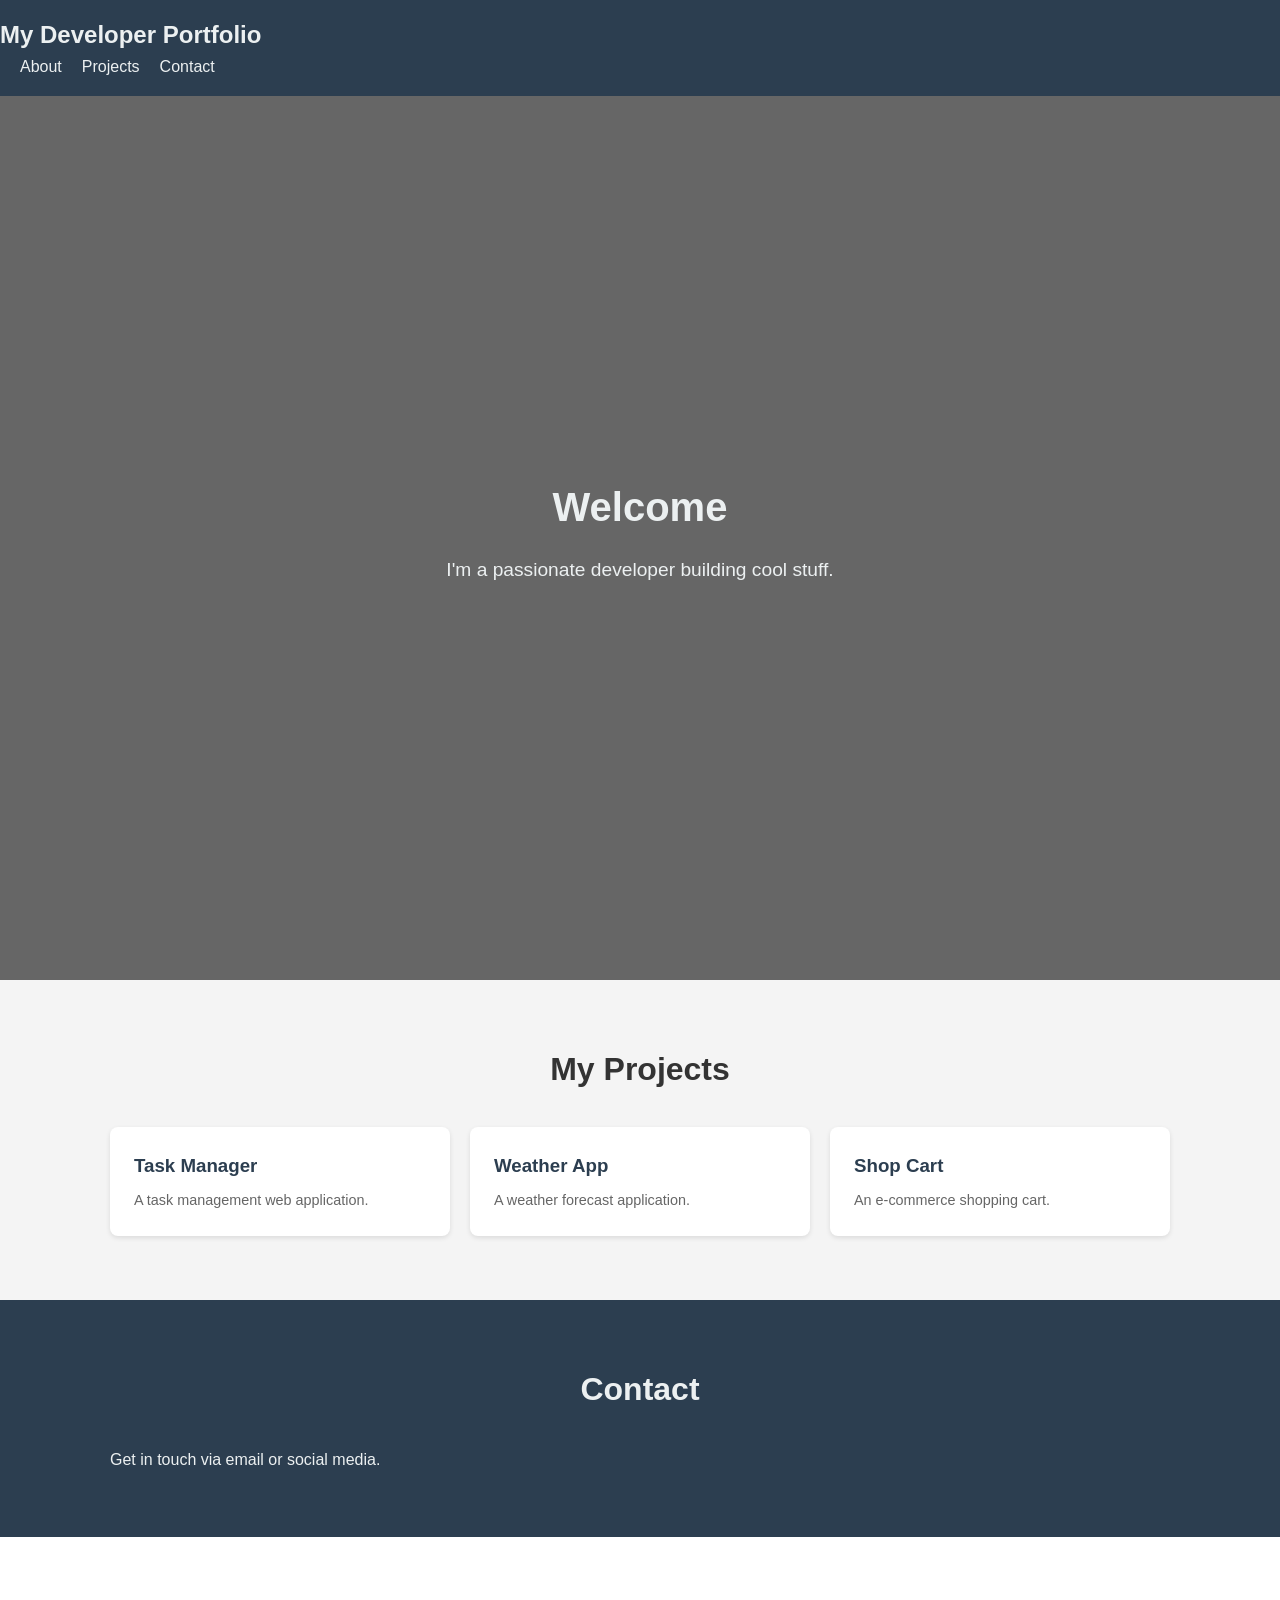
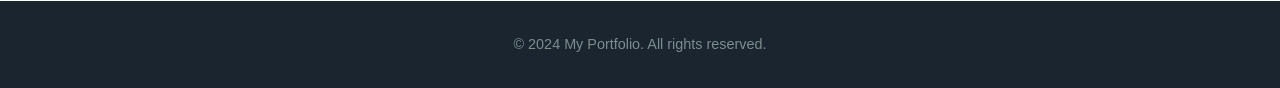
==== 01-dev-portfolio/index.html @ cc92d521 "Add files via upload" ====
<!DOCTYPE html>
<html lang="en">
<head>
    <meta charset="UTF-8">
    <meta name="viewport" content="width=device-width, initial-scale=1.0">
    <title>Dev Portfolio</title>
    <link rel="stylesheet" href="style.css">
</head>
<body>
    <header>
        <h1>My Developer Portfolio</h1>
        <nav>
            <ul>
                <li><a href="#about">About</a></li>
                <li><a href="#projects">Projects</a></li>
                <li><a href="#contact">Contact</a></li>
            </ul>
        </nav>
    </header>

    <section id="about" class="hero">
        <div class="container">
            <h2>Welcome</h2>
            <p>I'm a passionate developer building cool stuff.</p>
        </div>
    </section>

    <section id="projects" class="projects">
        <div class="container">
            <h2>My Projects</h2>
            <div class="project-grid">
                <div class="project-card">
                    <h3>Task Manager</h3>
                    <p>A task management web application.</p>
                </div>
                <div class="project-card">
                    <h3>Weather App</h3>
                    <p>A weather forecast application.</p>
                </div>
                <div class="project-card">
                    <h3>Shop Cart</h3>
                    <p>An e-commerce shopping cart.</p>
                </div>
            </div>
        </div>
    </section>

    <section id="contact" class="contact">
        <div class="container">
            <h2>Contact</h2>
            <p>Get in touch via email or social media.</p>
        </div>
    </section>

    <footer>
        <p>&copy; 2024 My Portfolio. All rights reserved.</p>
    </footer>

    <script src="app.js"></script>
</body>
</html>
---- 01-dev-portfolio/style.css ----
* {
    box-sizing: border-box;
    margin: 0;
    padding: 0;
}

body {
    font-family: 'Segoe UI', Tahoma, Geneva, Verdana, sans-serif;
    line-height: 1.6;
    color: #333;
}

header {
    background: #2c3e50;
    color: #ecf0f1;
    padding: 1rem 0;
    position: fixed;
    width: 100%;
    top: 0;
    z-index: 100;
}

header .container {
    max-width: 1100px;
    margin: 0 auto;
    padding: 0 20px;
    display: flex;
    justify-content: space-between;
    align-items: center;
}

header h1 {
    font-size: 1.5rem;
}

header nav ul {
    display: flex;
    list-style: none;
}

header nav ul li {
    margin-left: 20px;
}

header nav ul li a {
    color: #ecf0f1;
    text-decoration: none;
    transition: color 0.3s;
}

header nav ul li a:hover {
    color: #3498db;
}

.hero {
    min-height: 100vh;
    background: linear-gradient(rgba(0,0,0,0.6), rgba(0,0,0,0.6)), url('https://images.unsplash.com/photo-1558655146-9df9e7002f0e') no-repeat center center/cover;
    display: flex;
    align-items: center;
    justify-content: center;
    text-align: center;
    color: #ecf0f1;
    margin-top: 80px;
}

.hero .container h2 {
    font-size: 2.5rem;
    margin-bottom: 1rem;
}

.hero .container p {
    font-size: 1.2rem;
    max-width: 600px;
    margin: 0 auto;
}

.projects {
    padding: 4rem 0;
    background: #f4f4f4;
}

.projects .container {
    max-width: 1100px;
    margin: 0 auto;
    padding: 0 20px;
}

.projects h2 {
    text-align: center;
    margin-bottom: 2rem;
    font-size: 2rem;
}

.project-grid {
    display: grid;
    grid-template-columns: repeat(auto-fit, minmax(300px, 1fr));
    gap: 20px;
    max-width: 1100px;
    margin: 0 auto;
}

.project-card {
    background: white;
    padding: 1.5rem;
    border-radius: 8px;
    box-shadow: 0 2px 5px rgba(0,0,0,0.1);
    transition: transform 0.3s;
}

.project-card:hover {
    transform: translateY(-5px);
}

.project-card h3 {
    margin-bottom: 0.5rem;
    color: #2c3e50;
}

.project-card p {
    color: #666;
    font-size: 0.9rem;
}

.contact {
    padding: 4rem 0;
    background: #2c3e50;
    color: #ecf0f1;
}

.contact .container {
    max-width: 1100px;
    margin: 0 auto;
    padding: 0 20px;
}

.contact h2 {
    text-align: center;
    margin-bottom: 2rem;
    font-size: 2rem;
}

footer {
    padding: 2rem 0;
    text-align: center;
    background: #1a252f;
    color: #7f8c8d;
    margin-top: 4rem;
}

footer p {
    font-size: 0.9rem;
}
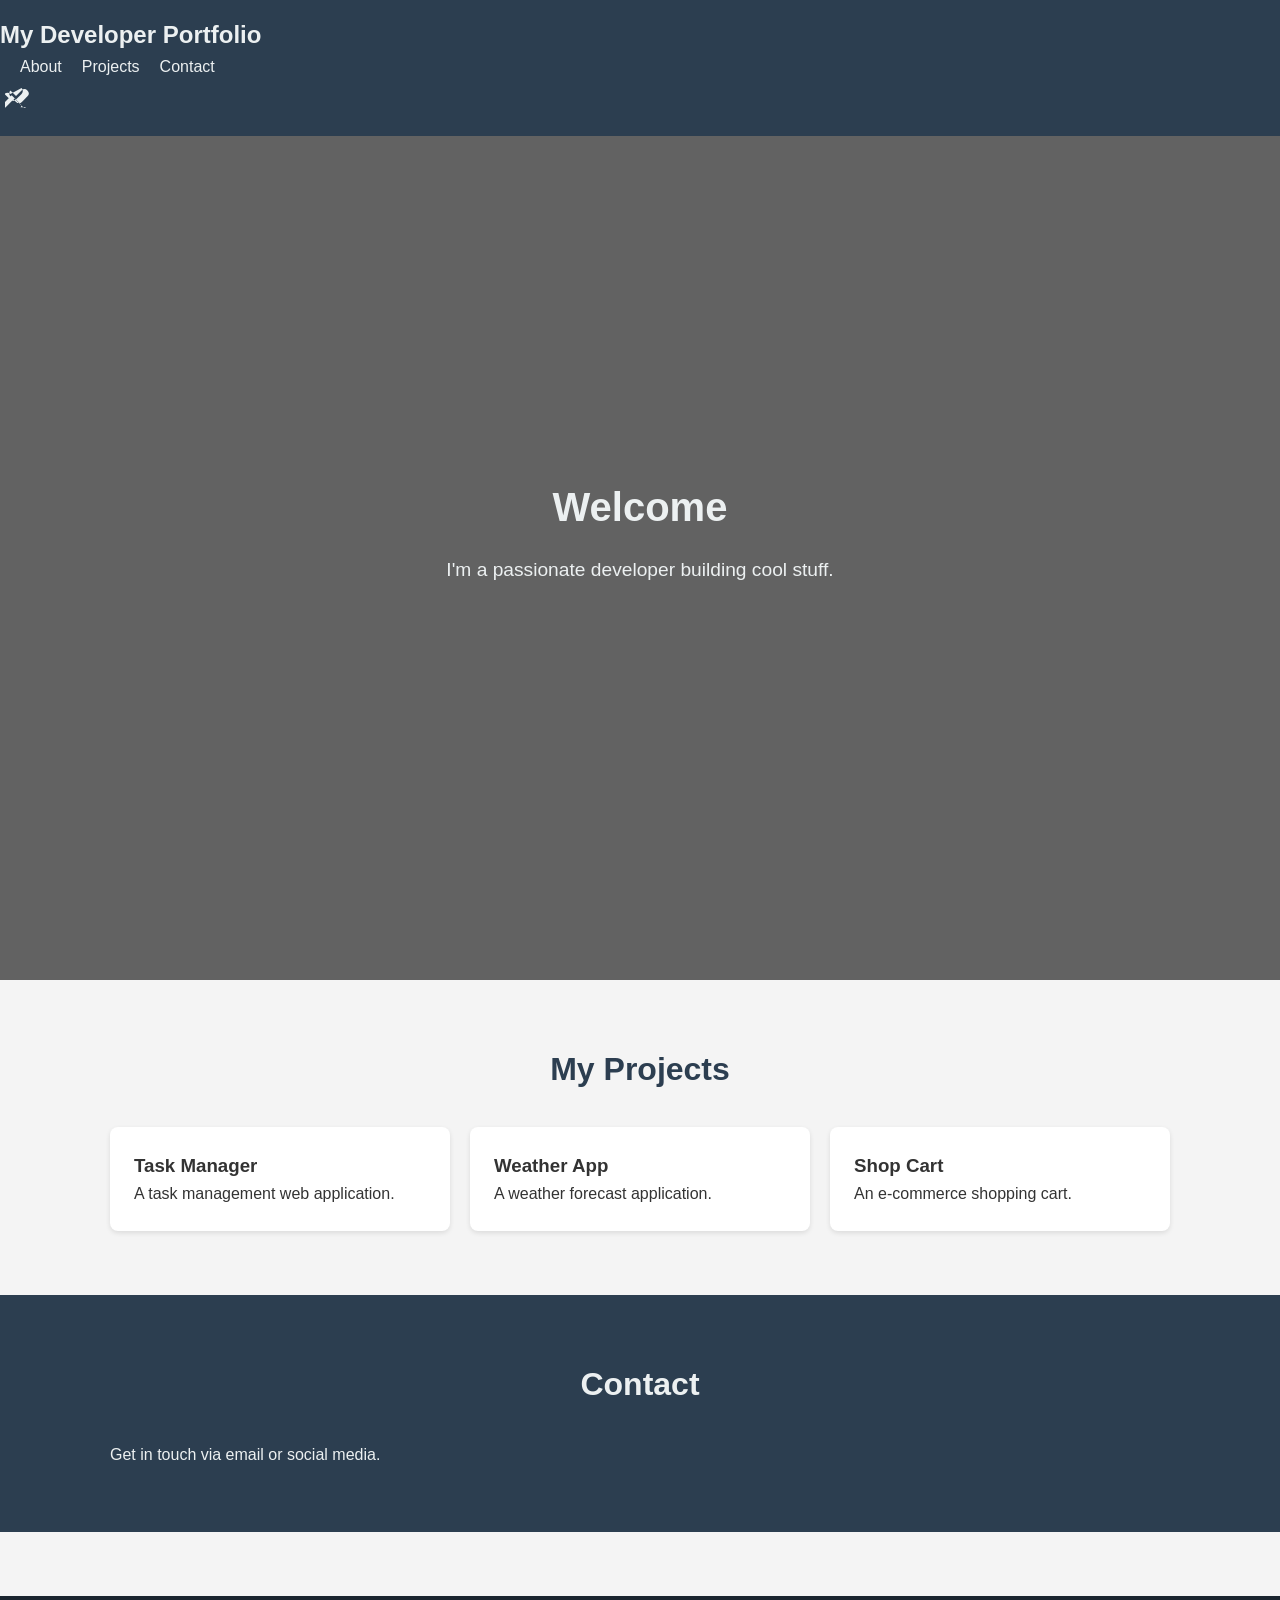
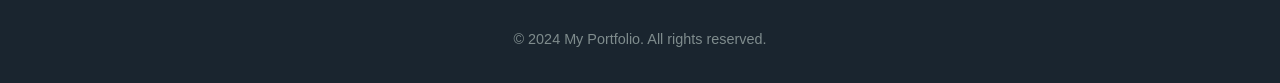
==== commit 051bcc3d: "Add files via upload" ====
--- a/01-dev-portfolio/index.html
+++ b/01-dev-portfolio/index.html
@@ -16,6 +16,11 @@
                 <li><a href="#contact">Contact</a></li>
             </ul>
         </nav>
+        <div class="theme-toggle" id="themeToggle">
+            <svg id="themeIcon" width="20" height="20" viewBox="0 0 24 24" fill="currentColor">
+                <path d="M20.285 21.285a1.975 1.975 0 0 1-2.828 0l-8.408-8.398-8.398 8.408a1.975 1.975 0 0 1-2.828-2.828l8.576-8.575 8.576 8.575a1.975 1.975 0 0 1 0 2.828zM5.216 5.216a4.001 4.001 0 0 0 0 5.657l5.35 5.35a4.001 4.001 0 0 0 5.657 0l5.351-5.35a4.001 4.001 0 0 0-5.657-5.657l-5.35 5.351zm10.688-2.227a3.997 3.997 0 0 1 0 5.655l-5.351 5.35a3.997 3.997 0 0 1-5.657 0l-5.351-5.35a3.997 3.997 0 0 1 5.657 0z"/>
+            </svg>
+        </div>
     </header>
 
     <section id="about" class="hero">
--- a/01-dev-portfolio/style.css
+++ b/01-dev-portfolio/style.css
@@ -8,6 +8,13 @@
     font-family: 'Segoe UI', Tahoma, Geneva, Verdana, sans-serif;
     line-height: 1.6;
     color: #333;
+    background: #f4f4f4;
+    transition: background 0.3s, color 0.3s;
+}
+
+body.dark {
+    background: #1a252f;
+    color: #ecf0f1;
 }
 
 header {
@@ -89,6 +96,11 @@
     text-align: center;
     margin-bottom: 2rem;
     font-size: 2rem;
+    color: #2c3e50;
+}
+
+.projects.dark h2 {
+    color: #ecf0f1;
 }
 
 .project-grid {
@@ -104,21 +116,23 @@
     padding: 1.5rem;
     border-radius: 8px;
     box-shadow: 0 2px 5px rgba(0,0,0,0.1);
-    transition: transform 0.3s;
+    transition: transform 0.3s, background 0.3s;
 }
 
 .project-card:hover {
     transform: translateY(-5px);
 }
 
-.project-card h3 {
-    margin-bottom: 0.5rem;
-    color: #2c3e50;
+.project-card.dark {
+    background: #2c3e50;
 }
 
-.project-card p {
-    color: #666;
-    font-size: 0.9rem;
+.project-card.dark h3 {
+    color: #ecf0f1;
+}
+
+.project-card.dark p {
+    color: #bdc3c7;
 }
 
 .contact {
@@ -137,6 +151,7 @@
     text-align: center;
     margin-bottom: 2rem;
     font-size: 2rem;
+    color: #ecf0f1;
 }
 
 footer {
@@ -149,4 +164,25 @@
 
 footer p {
     font-size: 0.9rem;
+}
+
+/* Theme toggle button */
+.theme-toggle {
+    width: 40px;
+    height: 40px;
+    background: transparent;
+    border: none;
+    cursor: pointer;
+    padding: 5px;
+    position: relative;
+}
+
+.theme-toggle svg {
+    width: 100%;
+    height: 100%;
+    transition: transform 0.3s;
+}
+
+body.dark .theme-toggle svg {
+    transform: rotate(180deg);
 }
